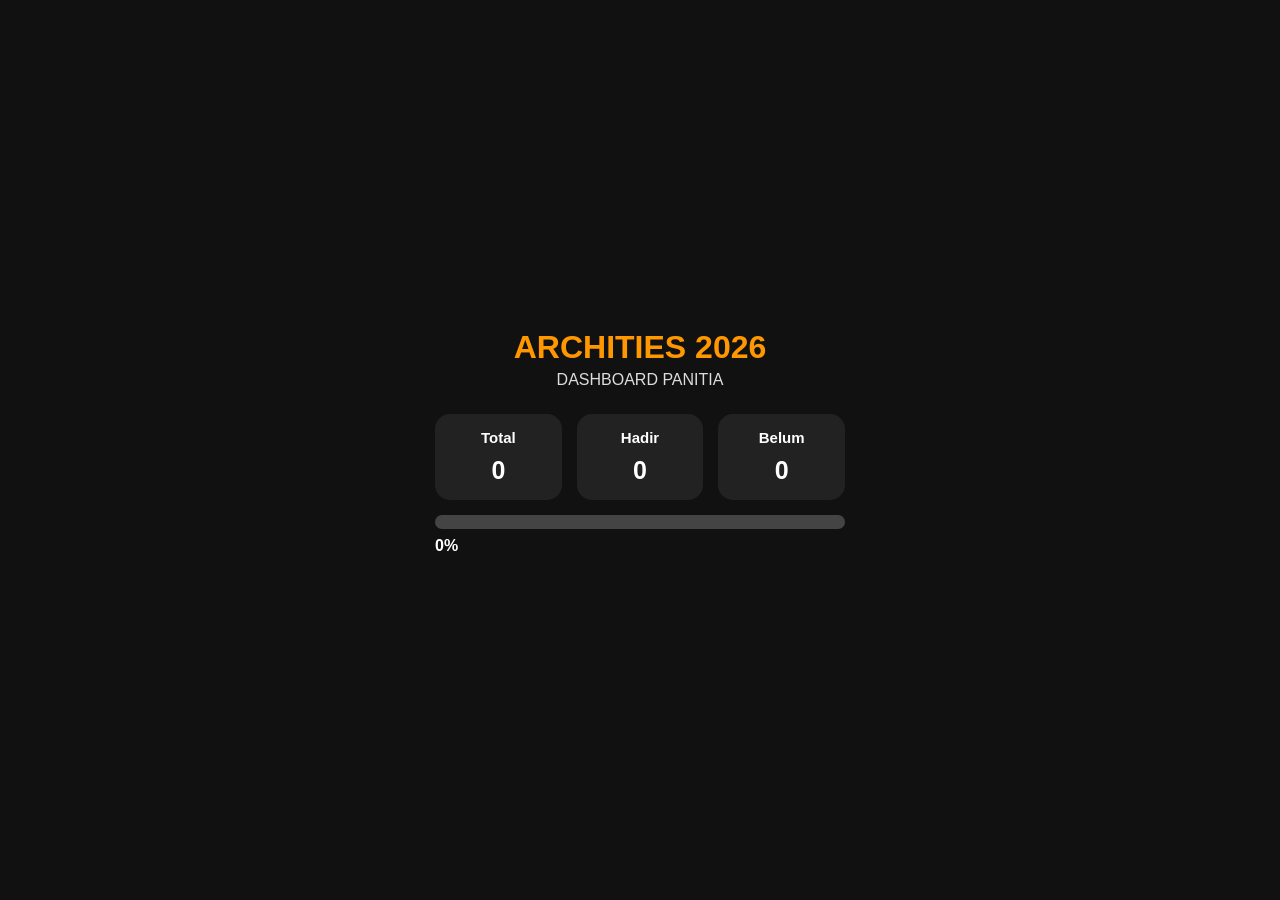
==== dashboard.html @ cd79971e "Add files via upload" ====
<!DOCTYPE html>
<html lang="id">

<head>

<meta charset="UTF-8">
<meta name="viewport" content="width=device-width, initial-scale=1">

<title>ARCHITIES Dashboard</title>

<link rel="stylesheet" href="style.css">

</head>

<body>

<div class="container">

<header>

<h1>ARCHITIES 2026</h1>

<p>DASHBOARD PANITIA</p>

</header>

<div class="info">

<div>

<h3>Total</h3>

<span id="total">0</span>

</div>

<div>

<h3>Hadir</h3>

<span id="hadir">0</span>

</div>

<div>

<h3>Belum</h3>

<span id="belum">0</span>

</div>

</div>

<div class="progress">

<div id="progressBar"></div>

</div>

<p id="persen">0%</p>

</div>

<script src="dashboard.js"></script>

</body>

</html>
---- style.css ----
*{
    box-sizing:border-box;
}


body{

    margin:0;

    padding:0;

    font-family:Arial, sans-serif;

    background:#111;

    color:white;

    min-height:100vh;

    display:flex;

    justify-content:center;

    align-items:center;

}



.container{

    width:100%;

    max-width:450px;

    padding:20px;

}



header{

    text-align:center;

    margin-bottom:25px;

}


header h1{

    font-size:32px;

    margin:0;

    color:#ff9800;

}


header p{

    margin-top:5px;

    color:#ddd;

}



/* PIN */

#loginBox{

    background:#222;

    padding:25px;

    border-radius:20px;

    text-align:center;

}



input{

    width:100%;

    padding:15px;

    margin:15px 0;

    border-radius:10px;

    border:none;

    font-size:18px;

}



button{

    width:100%;

    padding:15px;

    border:none;

    border-radius:12px;

    background:#ff9800;

    color:white;

    font-size:18px;

    font-weight:bold;

    cursor:pointer;

}



button:active{

    transform:scale(.97);

}



/* CAMERA */

#reader{

    width:100%;

    border-radius:20px;

    overflow:hidden;

    margin-bottom:20px;

}



#reader video{

    border-radius:20px;

}



/* STATUS */

#status{

    padding:18px;

    border-radius:15px;

    text-align:center;

    font-size:22px;

    font-weight:bold;

    margin-bottom:20px;

}



.waiting{

    background:#1976d2;

}



.success{

    background:#4caf50;

}



.error{

    background:#d32f2f;

}



/* INFO */

.info{

    display:flex;

    gap:15px;

}



.info div{

    flex:1;

    background:#222;

    padding:15px;

    border-radius:15px;

    text-align:center;

}



.info h3{

    margin:0 0 10px;

    font-size:15px;

}



.info span{

    font-size:25px;

    font-weight:bold;

}



/* FLASH */

#flash{

    margin-top:20px;

    background:#333;

}



@media(max-width:400px){


header h1{

    font-size:26px;

}


#reader{

    width:100%;

}

}



.progress{

    width:100%;

    height:14px;

    background:#444;

    border-radius:20px;

    overflow:hidden;

    margin-top:15px;

}

#progressBar{

    width:0%;

    height:100%;

    background:#4CAF50;

    transition:.4s;

}

#persen{

    margin-top:8px;

    font-weight:bold;

}
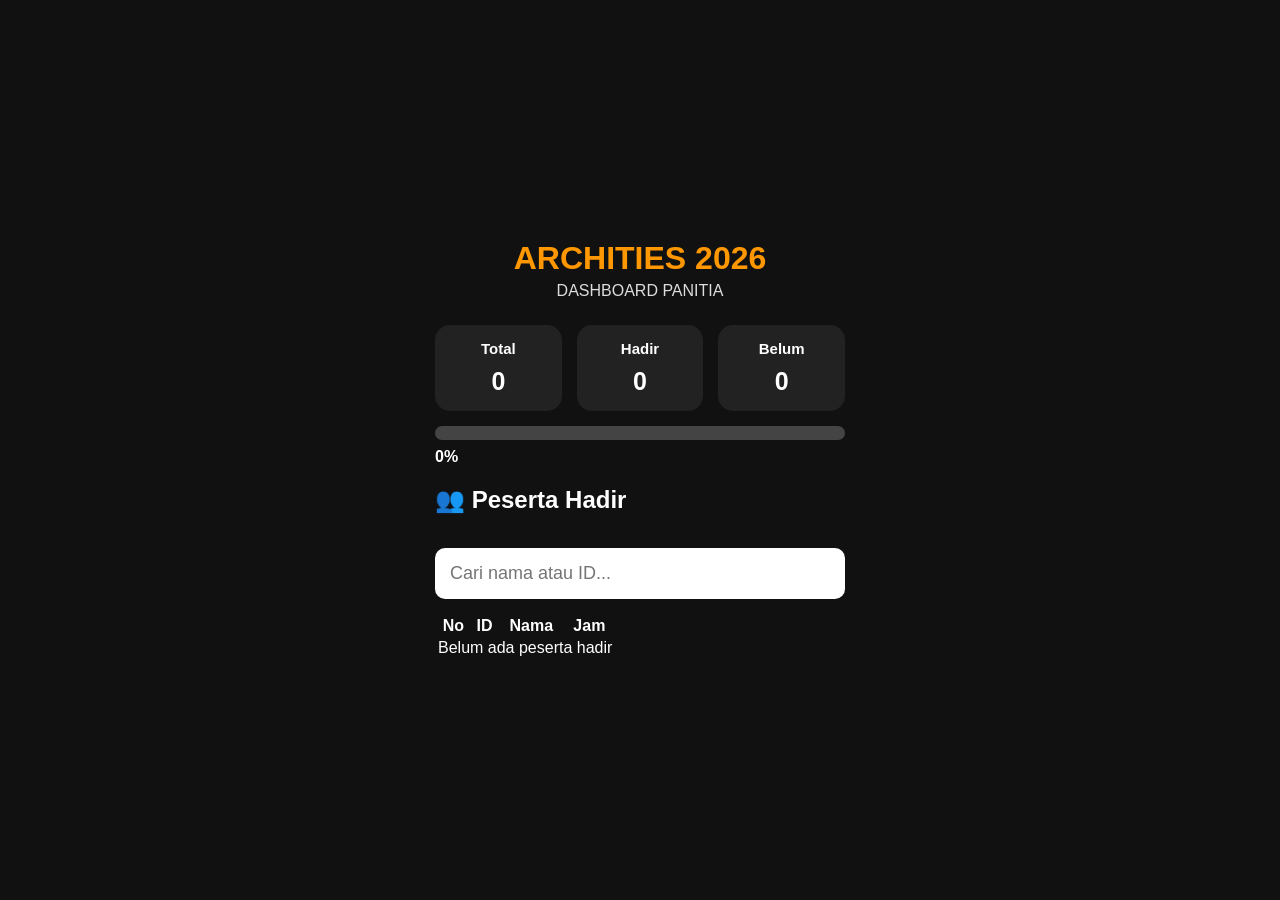
==== commit 2a08269a: "Update dashboard.html" ====
--- a/dashboard.html
+++ b/dashboard.html
@@ -60,6 +60,55 @@
 
 <p id="persen">0%</p>
 
+<!-- =========================
+     DAFTAR PESERTA HADIR
+========================= -->
+
+<div class="attendance-card">
+
+    <div class="attendance-header">
+
+        <h2>👥 Peserta Hadir</h2>
+
+        <input
+            type="text"
+            id="search"
+            placeholder="Cari nama atau ID..."
+        >
+
+    </div>
+
+    <table>
+
+        <thead>
+
+            <tr>
+
+                <th>No</th>
+                <th>ID</th>
+                <th>Nama</th>
+                <th>Jam</th>
+
+            </tr>
+
+        </thead>
+
+        <tbody id="attendanceBody">
+
+            <tr>
+
+                <td colspan="4">
+                    Belum ada peserta hadir
+                </td>
+
+            </tr>
+
+        </tbody>
+
+    </table>
+
+</div>
+
 </div>
 
 <script src="dashboard.js"></script>
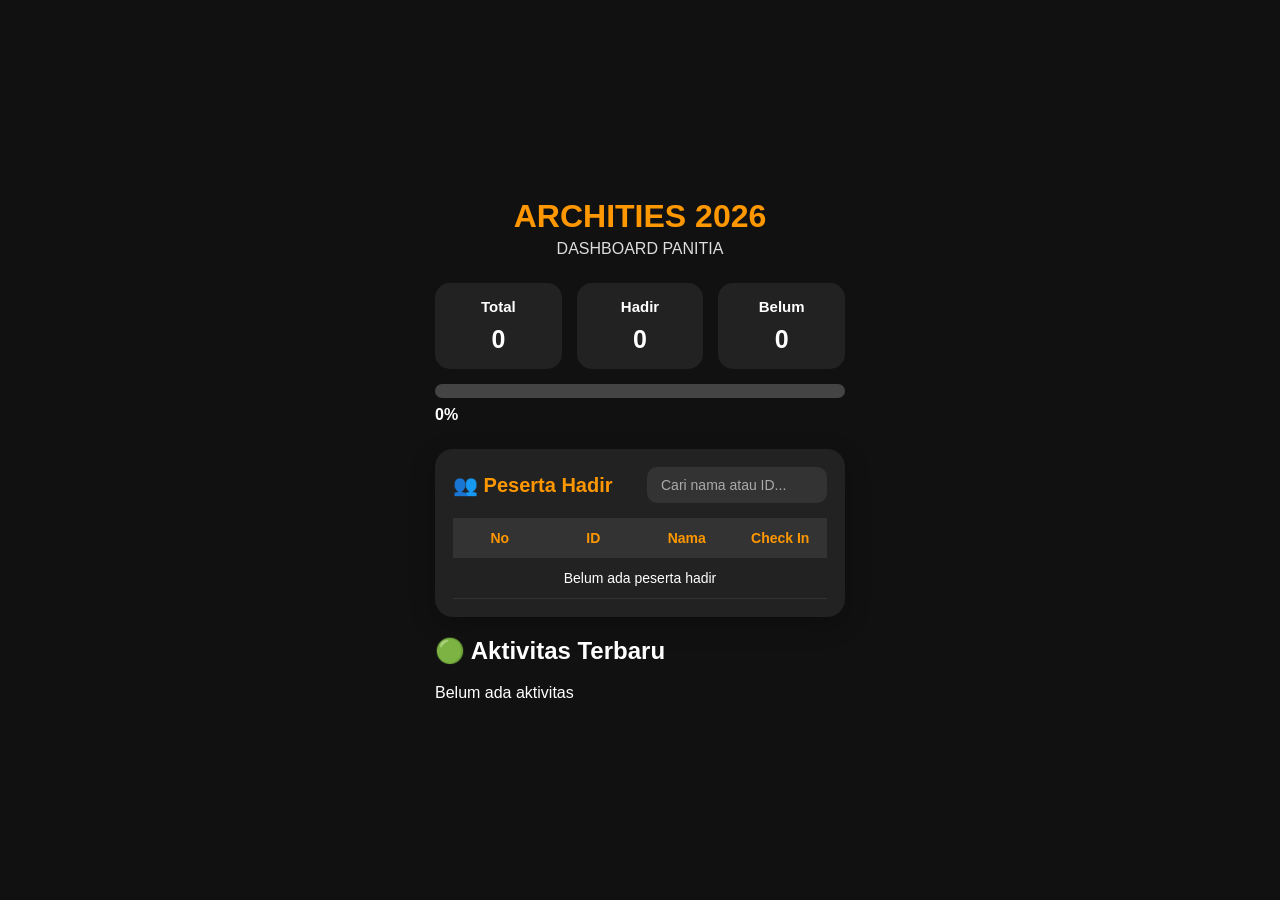
==== commit a6fc1840: "Update dashboard.html" ====
--- a/dashboard.html
+++ b/dashboard.html
@@ -64,50 +64,82 @@
      DAFTAR PESERTA HADIR
 ========================= -->
 
-<div class="attendance-card">
+<div class="dashboard-grid">
 
-    <div class="attendance-header">
+    <!-- ==========================
+         DAFTAR PESERTA
+    ========================== -->
 
-        <h2>👥 Peserta Hadir</h2>
+    <div class="attendance-card">
 
-        <input
-            type="text"
-            id="search"
-            placeholder="Cari nama atau ID..."
-        >
+        <div class="attendance-header">
+
+            <h2>👥 Peserta Hadir</h2>
+
+            <input
+                type="text"
+                id="search"
+                placeholder="Cari nama atau ID..."
+            >
+
+        </div>
+
+        <table>
+
+            <thead>
+
+                <tr>
+
+                    <th>No</th>
+                    <th>ID</th>
+                    <th>Nama</th>
+                    <th>Check In</th>
+
+                </tr>
+
+            </thead>
+
+            <tbody id="attendanceBody">
+
+                <tr>
+
+                    <td colspan="4">
+                        Belum ada peserta hadir
+                    </td>
+
+                </tr>
+
+            </tbody>
+
+        </table>
 
     </div>
 
-    <table>
+    <!-- ==========================
+         LIVE ACTIVITY
+    ========================== -->
 
-        <thead>
+    <div class="activity-card">
 
-            <tr>
+        <h2>🟢 Aktivitas Terbaru</h2>
 
-                <th>No</th>
-                <th>ID</th>
-                <th>Nama</th>
-                <th>Jam</th>
+        <div id="activityFeed">
 
-            </tr>
+            <div class="activity-empty">
 
-        </thead>
+                Belum ada aktivitas
 
-        <tbody id="attendanceBody">
+            </div>
 
-            <tr>
+        </div>
 
-                <td colspan="4">
-                    Belum ada peserta hadir
-                </td>
-
-            </tr>
-
-        </tbody>
-
-    </table>
+    </div>
 
 </div>
+
+<!-- Toast Notification -->
+
+<div id="toast"></div>
 
 </div>
 
--- a/style.css
+++ b/style.css
@@ -318,3 +318,196 @@
     font-weight:bold;
 
 }
+/* ==========================
+   ATTENDANCE LIST
+========================== */
+
+.attendance-card{
+
+    margin-top:25px;
+
+    background:#222;
+
+    border-radius:18px;
+
+    padding:18px;
+
+    box-shadow:0 8px 25px rgba(0,0,0,.25);
+
+}
+
+.attendance-header{
+
+    display:flex;
+
+    justify-content:space-between;
+
+    align-items:center;
+
+    gap:10px;
+
+    margin-bottom:15px;
+
+}
+
+.attendance-header h2{
+
+    margin:0;
+
+    color:#ff9800;
+
+    font-size:20px;
+
+}
+
+.attendance-header input{
+
+    width:180px;
+
+    margin:0;
+
+    padding:10px 14px;
+
+    font-size:14px;
+
+    border:none;
+
+    border-radius:10px;
+
+    background:#333;
+
+    color:#fff;
+
+}
+
+.attendance-header input::placeholder{
+
+    color:#aaa;
+
+}
+
+.attendance-card table{
+
+    width:100%;
+
+    border-collapse:collapse;
+
+}
+
+.attendance-card thead{
+
+    background:#333;
+
+}
+
+.attendance-card th{
+
+    padding:12px 8px;
+
+    font-size:14px;
+
+    color:#ff9800;
+
+}
+
+.attendance-card td{
+
+    padding:12px 8px;
+
+    text-align:center;
+
+    border-bottom:1px solid #333;
+
+    font-size:14px;
+
+}
+
+.attendance-card tbody tr{
+
+    transition:.25s;
+
+}
+
+.attendance-card tbody tr:hover{
+
+    background:#2f2f2f;
+
+}
+
+.attendance-card tbody{
+
+    display:block;
+
+    max-height:350px;
+
+    overflow-y:auto;
+
+}
+
+.attendance-card thead,
+.attendance-card tbody tr{
+
+    display:table;
+
+    width:100%;
+    table-layout:fixed;
+
+}
+
+.attendance-card tbody::-webkit-scrollbar{
+
+    width:6px;
+
+}
+
+.attendance-card tbody::-webkit-scrollbar-thumb{
+
+    background:#666;
+
+    border-radius:10px;
+
+}
+
+@media(max-width:500px){
+
+.attendance-header{
+
+    flex-direction:column;
+    align-items:stretch;
+
+}
+
+.attendance-header input{
+
+    width:100%;
+
+}
+
+.attendance-card th,
+.attendance-card td{
+
+    font-size:12px;
+
+    padding:10px 4px;
+
+}
+
+}
+
+/* ==========================
+   TANGGAL & JAM
+========================== */
+
+.tanggal{
+    font-size:12px;
+    color:#bdbdbd;
+    margin-bottom:4px;
+    white-space:nowrap;
+}
+
+.jam{
+    font-size:15px;
+    font-weight:700;
+    color:#ffffff;
+    white-space:nowrap;
+}
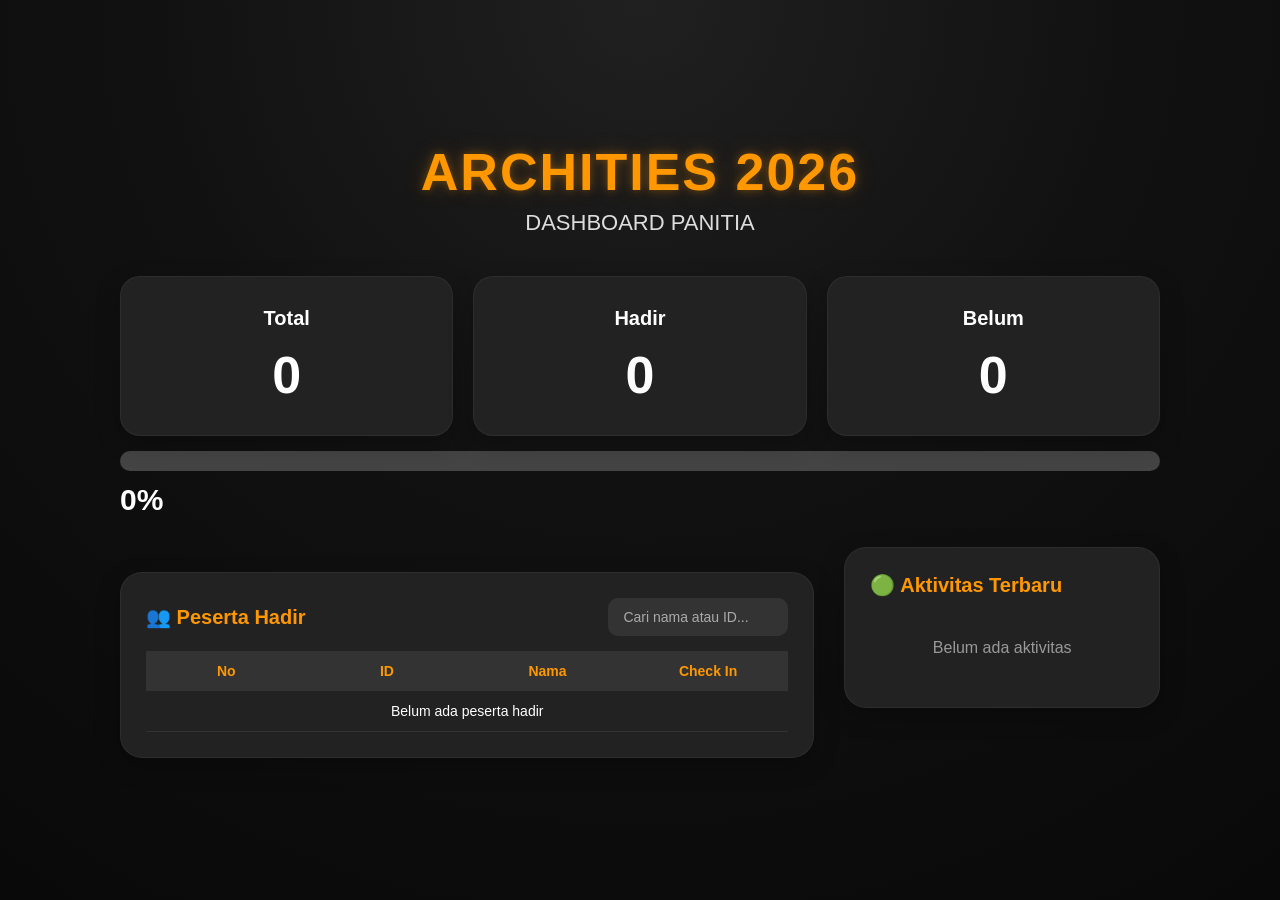
==== commit 583e19ce: "Refactor dashboard.html for improved readability" ====
--- a/dashboard.html
+++ b/dashboard.html
@@ -4,53 +4,85 @@
 <head>
 
 <meta charset="UTF-8">
+
 <meta name="viewport" content="width=device-width, initial-scale=1">
 
-<title>ARCHITIES Dashboard</title>
+<title>
+ARCHITIES Dashboard
+</title>
 
 <link rel="stylesheet" href="style.css">
 
 </head>
 
+
 <body>
 
+
 <div class="container">
 
+
 <header>
 
-<h1>ARCHITIES 2026</h1>
-
-<p>DASHBOARD PANITIA</p>
+<h1>
+ARCHITIES 2026
+</h1>
+
+<p>
+DASHBOARD PANITIA
+</p>
 
 </header>
 
+
+
 <div class="info">
 
+
 <div>
 
-<h3>Total</h3>
-
-<span id="total">0</span>
-
-</div>
+<h3>
+Total
+</h3>
+
+<span id="total">
+0
+</span>
+
+</div>
+
+
 
 <div>
 
-<h3>Hadir</h3>
-
-<span id="hadir">0</span>
-
-</div>
+<h3>
+Hadir
+</h3>
+
+<span id="hadir">
+0
+</span>
+
+</div>
+
+
 
 <div>
 
-<h3>Belum</h3>
-
-<span id="belum">0</span>
-
-</div>
-
-</div>
+<h3>
+Belum
+</h3>
+
+<span id="belum">
+0
+</span>
+
+</div>
+
+
+</div>
+
+
 
 <div class="progress">
 
@@ -58,93 +90,145 @@
 
 </div>
 
-<p id="persen">0%</p>
-
-<!-- =========================
-     DAFTAR PESERTA HADIR
-========================= -->
+
+<p id="persen">
+0%
+</p>
+
+
+
+
 
 <div class="dashboard-grid">
 
-    <!-- ==========================
-         DAFTAR PESERTA
-    ========================== -->
-
-    <div class="attendance-card">
-
-        <div class="attendance-header">
-
-            <h2>👥 Peserta Hadir</h2>
-
-            <input
-                type="text"
-                id="search"
-                placeholder="Cari nama atau ID..."
-            >
-
-        </div>
-
-        <table>
-
-            <thead>
-
-                <tr>
-
-                    <th>No</th>
-                    <th>ID</th>
-                    <th>Nama</th>
-                    <th>Check In</th>
-
-                </tr>
-
-            </thead>
-
-            <tbody id="attendanceBody">
-
-                <tr>
-
-                    <td colspan="4">
-                        Belum ada peserta hadir
-                    </td>
-
-                </tr>
-
-            </tbody>
-
-        </table>
-
-    </div>
-
-    <!-- ==========================
-         LIVE ACTIVITY
-    ========================== -->
-
-    <div class="activity-card">
-
-        <h2>🟢 Aktivitas Terbaru</h2>
-
-        <div id="activityFeed">
-
-            <div class="activity-empty">
-
-                Belum ada aktivitas
-
-            </div>
-
-        </div>
-
-    </div>
-
-</div>
-
-<!-- Toast Notification -->
+
+
+<div class="attendance-card">
+
+
+<div class="attendance-header">
+
+
+<h2>
+👥 Peserta Hadir
+</h2>
+
+
+
+<input
+
+type="text"
+
+id="search"
+
+placeholder="Cari nama atau ID..."
+
+>
+
+
+</div>
+
+
+
+
+<div class="table-wrapper">
+
+
+<table>
+
+
+<thead>
+
+<tr>
+
+<th>No</th>
+
+<th>ID</th>
+
+<th>Nama</th>
+
+<th>Check In</th>
+
+
+</tr>
+
+</thead>
+
+
+
+<tbody id="attendanceBody">
+
+
+<tr>
+
+<td colspan="4">
+
+Belum ada peserta hadir
+
+</td>
+
+</tr>
+
+
+</tbody>
+
+
+
+</table>
+
+
+</div>
+
+
+</div>
+
+
+
+
+
+<div class="activity-card">
+
+
+<h2>
+🟢 Aktivitas Terbaru
+</h2>
+
+
+
+<div id="activityFeed">
+
+
+<div class="activity-empty">
+
+Belum ada aktivitas
+
+</div>
+
+
+</div>
+
+
+
+</div>
+
+
+
+</div>
+
+
+
+
 
 <div id="toast"></div>
 
-</div>
+
+</div>
+
+
 
 <script src="dashboard.js"></script>
 
+
 </body>
 
 </html>
--- a/style.css
+++ b/style.css
@@ -11,7 +11,7 @@
 
     font-family:Arial, sans-serif;
 
-    background:#111;
+    background:radial-gradient(circle at top,#202020,#111 45%,#090909);
 
     color:white;
 
@@ -28,296 +28,324 @@
 
 
 .container{
+    width:min(1100px,95%);
+    margin:auto;
+    padding:30px;
+}
+
+
+
+header{
+
+    text-align:center;
+
+    margin-bottom:40px;
+
+}
+
+
+header h1{
+
+    font-size:52px;
+
+    margin:0;
+
+    color:#ff9800;
+
+    letter-spacing:2px;
+
+    font-weight:800;
+
+    text-shadow:
+        0 0 8px rgba(255,152,0,.35),
+        0 0 25px rgba(255,152,0,.2);
+
+}
+
+
+header p{
+
+    margin-top:8px;
+
+    color:#ddd;
+
+    font-size:22px;
+
+}
+
+
+
+/* PIN */
+
+#loginBox{
+
+    background:#222;
+
+    padding:25px;
+
+    border-radius:20px;
+
+    text-align:center;
+
+}
+
+
+
+input{
 
     width:100%;
 
-    max-width:450px;
-
-    padding:20px;
-
-}
-
-
-
-header{
+    padding:15px;
+
+    margin:15px 0;
+
+    border-radius:10px;
+
+    border:none;
+
+    font-size:18px;
+
+}
+
+
+
+button{
+
+    width:100%;
+
+    padding:15px;
+
+    border:none;
+
+    border-radius:12px;
+
+    background:#ff9800;
+
+    color:white;
+
+    font-size:18px;
+
+    font-weight:bold;
+
+    cursor:pointer;
+
+}
+
+
+
+button:active{
+
+    transform:scale(.97);
+
+}
+
+
+
+/* CAMERA */
+
+#reader{
+
+    width:100%;
+
+    border-radius:20px;
+
+    overflow:hidden;
+
+    margin-bottom:20px;
+
+}
+
+
+
+#reader video{
+
+    border-radius:20px;
+
+}
+
+
+
+/* STATUS */
+
+#status{
+
+    padding:18px;
+
+    border-radius:15px;
 
     text-align:center;
 
-    margin-bottom:25px;
-
-}
+    font-size:22px;
+
+    font-weight:bold;
+
+    margin-bottom:20px;
+
+}
+
+
+
+.waiting{
+
+    background:#1976d2;
+
+}
+
+
+
+.success{
+
+    background:#4caf50;
+
+}
+
+
+
+.error{
+
+    background:#d32f2f;
+
+}
+
+
+
+/* INFO */
+
+.info{
+
+    display:grid;
+
+    grid-template-columns:repeat(3,1fr);
+
+    gap:20px;
+
+    margin-top:25px;
+
+}
+
+
+
+.info div{
+
+    background:#222;
+
+    padding:30px;
+
+    border-radius:20px;
+
+    text-align:center;
+
+    transition:.3s;
+
+    box-shadow:0 8px 25px rgba(0,0,0,.25);
+
+}
+
+.info div:hover{
+
+    transform:translateY(-5px);
+
+    background:#2b2b2b;
+
+    box-shadow:0 18px 45px rgba(0,0,0,.45);
+
+}
+
+.info h3{
+
+    margin:0;
+
+    font-size:20px;
+
+}
+
+.info span{
+
+    display:block;
+
+    margin-top:15px;
+
+    font-size:52px;
+
+    font-weight:bold;
+
+}
+
+/* FLASH */
+
+#flash{
+
+    margin-top:20px;
+
+    background:#333;
+
+}
+
+
+
+@media(max-width:400px){
 
 
 header h1{
 
-    font-size:32px;
-
-    margin:0;
-
-    color:#ff9800;
-
-}
-
-
-header p{
-
-    margin-top:5px;
-
-    color:#ddd;
-
-}
-
-
-
-/* PIN */
-
-#loginBox{
-
-    background:#222;
-
-    padding:25px;
+    font-size:26px;
+
+}
+
+
+#reader{
+
+    width:100%;
+
+}
+
+}
+
+
+
+.progress{
+
+    width:100%;
+
+    height:20px;
+
+    background:#444;
 
     border-radius:20px;
 
-    text-align:center;
-
-}
-
-
-
-input{
-
-    width:100%;
-
-    padding:15px;
-
-    margin:15px 0;
-
-    border-radius:10px;
-
-    border:none;
-
-    font-size:18px;
-
-}
-
-
-
-button{
-
-    width:100%;
-
-    padding:15px;
-
-    border:none;
-
-    border-radius:12px;
-
-    background:#ff9800;
-
-    color:white;
-
-    font-size:18px;
+    overflow:hidden;
+
+    margin-top:15px;
+
+}
+
+#progressBar{
+
+    width:0%;
+    height:100%;
+
+    background:linear-gradient(
+        90deg,
+        #37d65c,
+        #63e56d
+    );
+
+    border-radius:20px;
+
+    transition:.4s;
+
+}
+
+#persen{
+
+    margin-top:12px;
+
+    font-size:30px;
 
     font-weight:bold;
 
-    cursor:pointer;
-
-}
-
-
-
-button:active{
-
-    transform:scale(.97);
-
-}
-
-
-
-/* CAMERA */
-
-#reader{
-
-    width:100%;
-
-    border-radius:20px;
-
-    overflow:hidden;
-
-    margin-bottom:20px;
-
-}
-
-
-
-#reader video{
-
-    border-radius:20px;
-
-}
-
-
-
-/* STATUS */
-
-#status{
-
-    padding:18px;
-
-    border-radius:15px;
-
-    text-align:center;
-
-    font-size:22px;
-
-    font-weight:bold;
-
-    margin-bottom:20px;
-
-}
-
-
-
-.waiting{
-
-    background:#1976d2;
-
-}
-
-
-
-.success{
-
-    background:#4caf50;
-
-}
-
-
-
-.error{
-
-    background:#d32f2f;
-
-}
-
-
-
-/* INFO */
-
-.info{
-
-    display:flex;
-
-    gap:15px;
-
-}
-
-
-
-.info div{
-
-    flex:1;
-
-    background:#222;
-
-    padding:15px;
-
-    border-radius:15px;
-
-    text-align:center;
-
-}
-
-
-
-.info h3{
-
-    margin:0 0 10px;
-
-    font-size:15px;
-
-}
-
-
-
-.info span{
-
-    font-size:25px;
-
-    font-weight:bold;
-
-}
-
-
-
-/* FLASH */
-
-#flash{
-
-    margin-top:20px;
-
-    background:#333;
-
-}
-
-
-
-@media(max-width:400px){
-
-
-header h1{
-
-    font-size:26px;
-
-}
-
-
-#reader{
-
-    width:100%;
-
-}
-
-}
-
-
-
-.progress{
-
-    width:100%;
-
-    height:14px;
-
-    background:#444;
-
-    border-radius:20px;
-
-    overflow:hidden;
-
-    margin-top:15px;
-
-}
-
-#progressBar{
-
-    width:0%;
-
-    height:100%;
-
-    background:#4CAF50;
-
-    transition:.4s;
-
-}
-
-#persen{
-
-    margin-top:8px;
-
-    font-weight:bold;
-
-}
+}
+
 /* ==========================
    ATTENDANCE LIST
 ========================== */
@@ -328,14 +356,23 @@
 
     background:#222;
 
-    border-radius:18px;
-
-    padding:18px;
+    border-radius:22px;
+
+    padding:25px;
+
+    transition:.3s;
 
     box-shadow:0 8px 25px rgba(0,0,0,.25);
 
 }
 
+.attendance-card:hover{
+
+    transform:translateY(-4px);
+
+    box-shadow:0 18px 45px rgba(0,0,0,.45);
+}
+
 .attendance-header{
 
     display:flex;
@@ -370,7 +407,7 @@
 
     font-size:14px;
 
-    border:none;
+    border:1px solid transparent;
 
     border-radius:10px;
 
@@ -378,6 +415,17 @@
 
     color:#fff;
 
+    transition:.3s;
+
+}
+
+.attendance-header input:focus{
+
+    outline:none;
+
+    border:1px solid #ff9800;
+
+    box-shadow:0 0 10px rgba(255,152,0,.3);
 }
 
 .attendance-header input::placeholder{
@@ -511,3 +559,269 @@
     color:#ffffff;
     white-space:nowrap;
 }
+
+/* ===================================
+   DASHBOARD GRID
+=================================== */
+
+.dashboard-grid{
+
+    display:grid;
+
+    grid-template-columns:2.2fr 1fr;
+
+    gap:30px;
+
+    margin-top:25px;
+
+    align-items:start;
+}
+
+.activity-card{
+
+    background:#222;
+
+    border-radius:22px;
+
+    padding:25px;
+
+    transition:.3s;
+
+    box-shadow:0 8px 25px rgba(0,0,0,.25);
+
+}
+
+.activity-card:hover{
+
+    transform:translateY(-4px);
+
+    box-shadow:0 18px 45px rgba(0,0,0,.45);
+
+}
+
+.activity-card h2{
+
+    margin-top:0;
+
+    color:#ff9800;
+
+    font-size:20px;
+
+}
+
+#activityFeed{
+
+    display:flex;
+
+    flex-direction:column;
+
+    gap:12px;
+
+    max-height:420px;
+
+    overflow-y:auto;
+
+}
+
+.activity-item{
+
+    background:#2d2d2d;
+
+    border-left:5px solid #4CAF50;
+
+    border-radius:10px;
+
+    padding:12px;
+
+    animation:slideDown .4s ease;
+
+}
+
+.activity-name{
+
+    font-weight:bold;
+
+    font-size:15px;
+
+    color:white;
+
+}
+
+.activity-time{
+
+    margin-top:5px;
+
+    font-size:13px;
+
+    color:#bdbdbd;
+
+}
+
+.activity-empty{
+
+    color:#999;
+
+    text-align:center;
+
+    padding:25px;
+
+}
+
+/* Toast */
+
+#toast{
+
+    position:fixed;
+
+    top:20px;
+
+    right:20px;
+
+    background:#4CAF50;
+
+    color:white;
+
+    padding:16px 20px;
+
+    border-radius:12px;
+
+    font-weight:bold;
+
+    box-shadow:0 10px 30px rgba(0,0,0,.35);
+
+    opacity:0;
+
+    transform:translateY(-20px);
+
+    transition:.3s;
+
+    z-index:9999;
+
+    pointer-events:none;
+
+}
+
+#toast.show{
+
+    opacity:1;
+
+    transform:translateY(0);
+
+}
+
+/* Highlight peserta baru */
+
+.new-row{
+
+    animation:highlightRow 3s forwards;
+
+}
+
+@keyframes highlightRow{
+
+    0%{
+
+        background:#4CAF50;
+        color:white;
+
+    }
+
+    100%{
+
+        background:transparent;
+
+    }
+
+}
+
+@keyframes slideDown{
+
+    from{
+
+        opacity:0;
+        transform:translateY(-10px);
+
+    }
+
+    to{
+
+        opacity:1;
+        transform:translateY(0);
+
+    }
+
+}
+
+/* Responsive */
+
+@media(max-width:900px){
+
+    .dashboard-grid{
+
+        grid-template-columns:1fr;
+
+    }
+
+}
+
+@media(max-width:768px){
+
+.info{
+
+grid-template-columns:1fr;
+
+}
+
+.dashboard-grid{
+
+grid-template-columns:1fr;
+
+}
+
+header h1{
+
+font-size:38px;
+
+}
+
+header p{
+
+font-size:18px;
+
+}
+
+}
+
+.info div,
+.attendance-card,
+.activity-card{
+
+    border:1px solid rgba(255,255,255,.05);
+
+}
+
+::-webkit-scrollbar{
+
+    width:8px;
+
+}
+
+::-webkit-scrollbar-track{
+
+    background:#222;
+
+}
+
+::-webkit-scrollbar-thumb{
+
+    background:#555;
+
+    border-radius:20px;
+
+}
+
+::-webkit-scrollbar-thumb:hover{
+
+    background:#777;
+
+}
